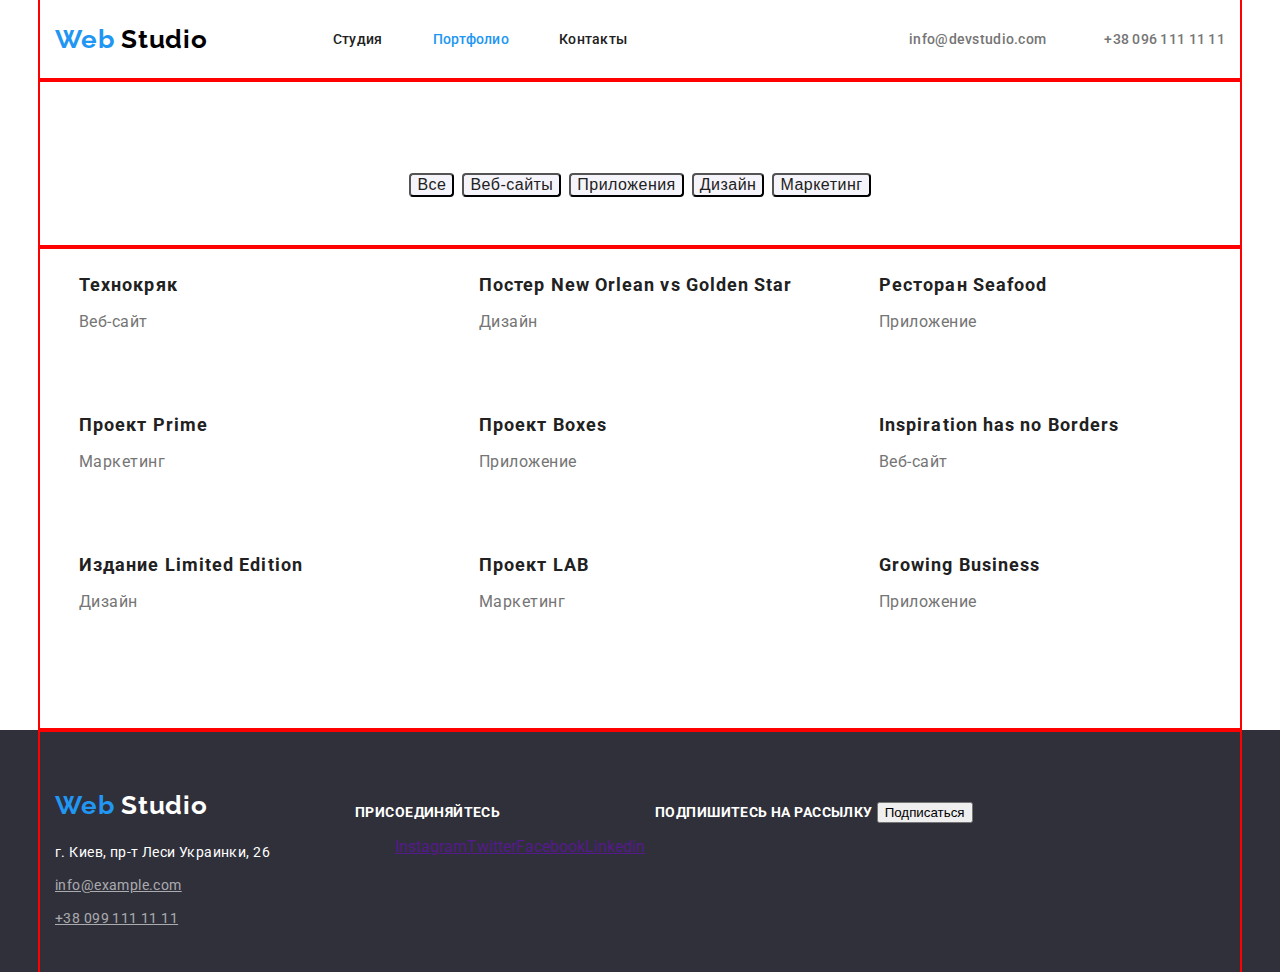
==== portfolio.html @ d251b8b5 "Create portfolio.html" ====
<!DOCTYPE html>
<html lang="ru">
  <head>
    <meta charset="UTF-8" />
    <meta name="viewport" content="width=device-width, initial-scale=1.0" />
    <title>Portfolio</title>
    <link
      href="https://fonts.googleapis.com/css2?family=Raleway:wght@700&family=Roboto:wght@400;500;700;900&display=swap"
      rel="stylesheet"
    />
    <link
      rel="stylesheet"
      href="./modern-normalize_modern-normalize.css-at-master·sindresorhus_modern-normalize.html"
    />
    <link rel="stylesheet" href="./CSS/styles.css" />
  </head>
  <body class="body">
    <!--шапка сайта-->
    <header>
      <div class="container flexbox">
        <nav class="navigation">
          <a href="./index.html" class="logo"
            >Web<span class="logo-color-black"> Studio</span></a
          >

          <ul class="site-nav-list">
            <li class="menu-item">
              <a href="./index.html" class="menu-link">Студия</a>
            </li>
            <li class="menu-item">
              <a href="" class="menu-link current">Портфолио</a>
            </li>
            <li class="menu-item"><a href="" class="menu-link">Контакты</a></li>
          </ul>
        </nav>

        <address class="address-link">
          <img src="./images/envelope(hover).svg" alt="" />
          <a href="mailto:info@devstudio.com" class="contacts-link"
            >info@devstudio.com</a
          >
          <img src="./images/vector.svg" alt="" />
          <a href="tel:+380961111111" class="contacts-link phone"
            >+38 096 111 11 11</a
          >
        </address>
      </div>
    </header>

    <!--Уникальный контент страницы-->
    <main>
      <!--Фильтра-->
      <section class="section">
        <div class="container portfolio">
          <h1 class="heading">Портфолио</h1>
          <h2 class="heading-title">Фильтра</h2>

          <div class="filter">
            <button type="button" class="btn">Все</button>
            <button type="button" class="btn">Веб-сайты</button>
            <button type="button" class="btn">Приложения</button>
            <button type="button" class="btn">Дизайн</button>
            <button type="button" class="btn">Маркетинг</button>
          </div>
        </div>
      </section>

      <!--Проекты-->
      <section>
        <div class="container">
          <ul class="list-companies">
            <li class="projects">
              <a href=""></a>
              <img
                src="./images/img.project/img-tehnokrjak.jpg"
                class="foto"
                width="370"
                alt=""
              />
              <!-- <p class="tehnokrjak">
                Технокряк это современная площадка распространения коронавируса.
                Компании используют эту платформу для цифрового шпионажа и атак
                на защищённые сервера конкурентов.
              </p> -->
              <div class="golden">
                <h3 class="section-title">Технокряк</h3>
                <p class="section-description">Веб-сайт</p>
              </div>
            </li>

            <li class="projects">
              <a href=""></a>
              <img
                src="./images/img.project/img-2.jpg"
                class="foto"
                alt=""
                width="370"
              />
              <!-- <p class="tehnokrjak">
                Технокряк это современная площадка распространения коронавируса.
                Компании используют эту платформу для цифрового шпионажа и атак
                на защищённые сервера конкурентов.
              </p> -->
              <div class="golden">
                <h3 class="section-title">Постер New Orlean vs Golden Star</h3>
                <p class="section-description">Дизайн</p>
              </div>
            </li>

            <li class="projects">
              <a href=""></a>
              <img
                src="./images/img.project/img-3.jpg"
                class="foto"
                alt=""
                width="370"
              />
              <!-- <p class="tehnokrjak">
                Технокряк это современная площадка распространения коронавируса.
                Компании используют эту платформу для цифрового шпионажа и атак
                на защищённые сервера конкурентов.
              </p> -->
              <div class="golden">
                <h3 class="section-title">Ресторан Seafood</h3>
                <p class="section-description">Приложение</p>
              </div>
            </li>

            <li class="projects">
              <a href=""></a>
              <img
                src="./images/img.project/img-4.jpg"
                class="foto"
                alt=""
                width="370"
              />
              <!-- <p class="tehnokrjak">
                Технокряк это современная площадка распространения коронавируса.
                Компании используют эту платформу для цифрового шпионажа и атак
                на защищённые сервера конкурентов.
              </p> -->
              <div class="golden">
                <h3 class="section-title">Проект Prime</h3>
                <p class="section-description">Маркетинг</p>
              </div>
            </li>

            <li class="projects">
              <a href=""></a>
              <img
                src="./images/img.project/img-5.jpg"
                class="foto"
                alt=""
                width="370"
              />
              <!-- <p class="tehnokrjak">
                Технокряк это современная площадка распространения коронавируса.
                Компании используют эту платформу для цифрового шпионажа и атак
                на защищённые сервера конкурентов.
              </p> -->
              <div class="golden">
                <h3 class="section-title">Проект Boxes</h3>
                <p class="section-description">Приложение</p>
              </div>
            </li>

            <li class="projects">
              <a href=""></a>
              <img
                src="./images/img.project/img-6.jpg"
                class="foto"
                alt=""
                width="370"
              />
              <!-- <p class="tehnokrjak">
                Технокряк это современная площадка распространения коронавируса.
                Компании используют эту платформу для цифрового шпионажа и атак
                на защищённые сервера конкурентов.
              </p> -->
              <div class="golden">
                <h3 class="section-title">Inspiration has no Borders</h3>
                <p class="section-description">Веб-сайт</p>
              </div>
            </li>

            <li class="projects">
              <a href=""></a>
              <img
                src="./images/img.project/img-7.jpg"
                class="foto"
                alt=""
                width="370"
              />
              <!-- <p class="tehnokrjak">
                Технокряк это современная площадка распространения коронавируса.
                Компании используют эту платформу для цифрового шпионажа и атак
                на защищённые сервера конкурентов.
              </p> -->
              <div class="golden">
                <h3 class="section-title">Издание Limited Edition</h3>
                <p class="section-description">Дизайн</p>
              </div>
            </li>

            <li class="projects">
              <a href=""></a>
              <img
                src="./images/img.project/img-8.jpg"
                class="foto"
                alt=""
                width="370"
              />
              <!-- <p class="tehnokrjak">
                Технокряк это современная площадка распространения коронавируса.
                Компании используют эту платформу для цифрового шпионажа и атак
                на защищённые сервера конкурентов.
              </p> -->
              <div class="golden">
                <h3 class="section-title">Проект LAB</h3>
                <p class="section-description">Маркетинг</p>
              </div>
            </li>

            <li class="projects">
              <a href=""></a>
              <img
                src="./images/img.project/img-9.jpg"
                class="foto"
                alt=""
                width="370"
              />
              <!-- <p class="tehnokrjak">
                Технокряк это современная площадка распространения коронавируса.
                Компании используют эту платформу для цифрового шпионажа и атак
                на защищённые сервера конкурентов.
              </p> -->
              <div class="golden">
                <h3 class="section-title">Growing Business</h3>
                <p class="section-description">Приложение</p>
              </div>
            </li>
          </ul>
        </div>
      </section>
    </main>

    <!--Подвал страницы-->
    <footer class="footer">
      <div class="container">
        <div class="address-block">
          <a href="./index.html" class="logo-footer"
            >Web<span class="logo-color-white"> Studio</span></a
          >

          <address>
            <p class="text-address">г. Киев, пр-т Леси Украинки, 26</p>
            <a href="mailto:info@example.com" class="contacts-link-footer mail"
              >info@example.com</a
            >
            <a href="tel:+380991111111" class="contacts-link-footer"
              >+38 099 111 11 11</a
            >
          </address>
        </div>

        <div class="join-item">
          <b class="join">присоединяйтесь</b>
          <ul class="list">
            <li><a href="" aria-label="Ссылка на Instagram">Instagram</a></li>
            <li><a href="" aria-label="Ссылка на Twitter">Twitter</a></li>
            <li><a href="" aria-label="Ссылка на Facebook">Facebook</a></li>
            <li><a href="" aria-label="Ссылка на Linkedin">Linkedin</a></li>
          </ul>
        </div>

        <div class="subscribe-item">
          <b class="join">Подпишитесь на рассылку</b>
          <a href="mailto:"></a>
          <button>Подписаться</button>
        </div>
      </div>
    </footer>
  </body>
</html>
---- CSS/styles.css ----
:root {
  --primary-text-color: #212121;
  --title-text-color: #757575;
  --accent-color: #2196f3;
  --primary-white-color: #ffffff;
}

/* font-family: "Raleway", sans-serif;
font-family: "Roboto", sans-serif; */

.body {
  margin: 0px;
  font-family: Roboto;
  background-color: var(--primary-white-color);
  color: var(--primary-text-color);
}

.container {
  width: 1200px;
  padding-left: 15px;
  padding-right: 15px;
  margin-left: auto;
  margin-right: auto;
  box-sizing: border-box;

  outline: 2px solid red;
}

/* .container main-nav {
  display: flex;
} */

/* .box {
  outline: 2px solid tomato;
} */

.logo {
  padding-top: 24px;
  padding-bottom: 25px;
  /* background-color: salmon; */
  margin-right: 85px;

  font-family: Raleway;
  font-weight: bold;
  font-size: 26px;
  line-height: 1.19;
  letter-spacing: 0.03em;
  color: var(--accent-color);
  text-decoration: none;
}

.logo-color-black {
  color: #000000;
}

.logo-color-white {
  color: var(--primary-white-color);
}

/* списки */
.site-nav-list,
.list-title,
.feature-list,
.social-list,
.list,
.list-customers,
.list-companies {
  list-style: none;
}
/* Навигация */
.site-nav-list {
  display: flex;
  margin-top: 0px;
  margin-bottom: 0px;
}

.site-nav-list .menu-item:last-child {
  margin-right: 0;
}

/* .site-nav-list li {
  background-color: red;
} */

.site-nav-list .menu-item + .menu-item {
  margin-left: 50px;
}

.menu-link {
  display: block;
  padding-top: 32px;
  padding-bottom: 32px;

  font-weight: 500;
  font-size: 14px;
  line-height: 1.14;
  letter-spacing: 0.02em;
  color: var(--primary-text-color);
  text-decoration: none;
}

.current {
  color: var(--accent-color);
}

.menu-link:hover,
.menu-link:focus,
.contacts-link:hover,
.contacts-link:focus {
  color: var(--accent-color);
}

.navigation {
  display: flex;
  align-items: center;
  margin-right: auto;
}

.contacts-link {
  display: inline-block;
  padding-top: 32px;
  padding-bottom: 32px;
  margin-right: 50px;

  font-style: normal;
  font-weight: 500;
  font-size: 14px;
  line-height: 1.14;
  letter-spacing: 0.02em;
  text-decoration: none;
  color: var(--title-text-color);
}

.phone {
  margin-right: 0px;
}

.contacts-link-footer {
  display: block;

  font-style: normal;
  font-size: 14px;
  line-height: 1.71;

  letter-spacing: 0.03em;
  color: rgba(255, 255, 255, 0.6);
}

.mail {
  margin-bottom: 9px;
}

.flexbox {
  display: flex;
  justify-content: flex-end;
}

.btn {
  font-weight: 500;
  font-size: 16px;
  line-height: 1, 63;
  text-align: center;
  letter-spacing: 0.03em;
  color: var(--primary-text-color);
  background: #f5f4fa;
  border-radius: 4px;
}

.btn:hover,
.btn:focus {
  color: var(--primary-white-color);
  background: var(--accent-color);
  border-radius: 4px;
}

.btn:not(:last-child) {
  margin-right: 8px;
}

.list-companies {
  display: flex;
  flex-wrap: wrap;
  padding-left: 0;
  padding-bottom: 93px;
  margin-top: 0;
  margin-bottom: 0;
}

.title-caption {
  padding-top: 94px;
  padding-bottom: 94px;
}

.list-title {
  display: flex;

  margin-top: 0px;
  margin-bottom: 0px;
  padding-top: 0px;
  padding-bottom: 0px;
  padding-left: 0px;
}

.list-caption:not(:last-child) {
  margin-right: 30px;
}

.text-title-link {
  padding-top: 0px;
  padding-bottom: 0px;
  margin-top: 0px;
  margin-bottom: 50px;

  font-weight: bold;
  font-size: 36px;
  line-height: 1.17;
  text-align: center;
  letter-spacing: 0.03em;

  color: var(--primary-text-color);
}

.people {
  background: #f5f4fa;
  /* padding-top: 94px;
  padding-bottom: 94px; */
}

.human {
  padding-top: 94px;
  padding-bottom: 94px;
}

.feature-list {
  display: flex;

  padding-bottom: 94px;
  padding-left: 0px;
  padding-right: 0px;
  margin-top: 0px;
  margin-bottom: 0px;
}

.applications-item:not(:last-child) {
  margin-right: 30px;
}

.tehnokrjak {
  font-size: 18px;
  line-height: 1.56;
  letter-spacing: 0.03em;
  color: var(--primary-white-color);
  background: rgba(33, 150, 243, 0.9);
}

.hero {
  text-align: center;
  background: rgba(47, 48, 58, 0.8);
  padding-top: 200px;
  padding-bottom: 200px;
}

.page-title {
  margin: 0px;
  margin-bottom: 30px;

  font-weight: 900;
  font-size: 44px;
  line-height: 1.36;
  /* text-align: center; */
  letter-spacing: 0.06em;
  text-transform: uppercase;
  color: var(--primary-white-color);
}

.button-item {
  margin-right: auto;
  margin-left: auto;

  font-weight: bold;
  font-size: 16px;
  line-height: 1.87;
  display: flex;
  align-items: center;
  /* text-align: center; */
  letter-spacing: 0.06em;
  color: var(--primary-white-color);
  background: var(--accent-color);
}

.section-title {
  margin-top: 0px;
  margin-bottom: 4px;

  font-weight: bold;
  font-size: 18px;
  line-height: 2;
  letter-spacing: 0.06em;
  color: var(--primary-text-color);
}

.section-description {
  margin-top: 0;
  margin-bottom: 0;

  font-size: 16px;
  line-height: 1.875;
  letter-spacing: 0.03em;
  color: var(--title-text-color);
}

.caption {
  margin-top: 30px;
  margin-bottom: 10px;

  font-weight: bold;
  font-size: 14px;
  line-height: 1.14;
  letter-spacing: 0.03em;
  text-transform: uppercase;
  color: var(--primary-text-color);
}

.text-desc {
  margin-top: 0px;
  margin-bottom: 0px;

  font-size: 14px;
  line-height: 1.71;
  letter-spacing: 0.03em;
  color: var(--title-text-color);
}

.applications {
  margin-top: 0px;
  margin-bottom: 0px;
  padding: 27px 82px;

  font-weight: bold;
  font-size: 14px;
  line-height: 1.14;
  text-align: center;
  letter-spacing: 0.03em;
  text-transform: uppercase;
  color: var(--primary-white-color);
  background: rgba(47, 48, 58, 0.8);
}

.text-title {
  margin-top: 0px;
  display: none;

  font-weight: bold;
  font-size: 36px;
  line-height: 1.17;
  text-align: center;
  letter-spacing: 0.03em;
  color: var(--primary-text-color);
}

.name-title {
  font-weight: 500;
  font-size: 16px;
  line-height: 1.19;
  text-align: center;
  letter-spacing: 0.03em;
  color: var(--primary-text-color);
}

.profession-list {
  padding-top: 30px;
  padding-bottom: 24px;

  background-color: var(--primary-white-color);
}

.foto {
  display: block;
}

.profession {
  margin-top: 10px;

  font-size: 16px;
  line-height: 1.19;
  text-align: center;
  letter-spacing: 0.03em;
  color: var(--title-text-color);
}

.footer {
  background: #2f303a;
}

.text-address {
  margin-top: 20px;
  margin-bottom: 9px;

  font-style: normal;
  font-size: 14px;
  line-height: 1.71;
  letter-spacing: 0.03em;
  color: var(--primary-white-color);
}

.join {
  font-weight: bold;
  font-size: 14px;
  line-height: 1.14;
  letter-spacing: 0.03em;
  text-transform: uppercase;
  color: var(--primary-white-color);
}

.list {
  display: flex;
}

.social-link:not(:last-child) {
  margin-right: 10px;
}

.social-list {
  display: flex;
  margin-top: 0px;
  margin-bottom: 0px;
  padding-left: 0px;
}

.profession-item {
  /* border: 2px solid red; */
  width: 270px;
}

.profession-item:not(:last-child) {
  margin-right: 30px;
}

.clients {
  padding-top: 94px;
  padding-bottom: 94px;
}

.list-customers {
  display: flex;
  margin-top: 0;
  margin-bottom: 0;
  padding-left: 0;
}

.customer {
  width: 170px;
  height: 90px;
}

.customer:not(:last-child) {
  margin-right: 30px;
}

/* Portfolio */

.portfolio {
  padding-top: 93px;
  padding-bottom: 50px;
}

.filter {
  display: flex;
  justify-content: center;
}

.heading,
.heading-title {
  display: none;
}

.projects:not(:nth-child(3n)) {
  margin-right: 30px;
}

.projects:not(:nth-last-child(-n + 3)) {
  margin-bottom: 30px;
}

.golden {
  padding-left: 24px;
  padding-right: 24px;
  padding-top: 20px;
  padding-bottom: 20px;
}

.footer > .container {
  display: flex;
}

.logo-footer {
  font-family: Raleway;
  font-style: normal;
  font-weight: bold;
  font-size: 26px;
  line-height: 1.19;
  letter-spacing: 0.03em;
  text-decoration: none;
  color: #2196f3;
}

.address-block {
  width: 270px;
  padding-top: 60px;
}

.join-item {
  width: 270px;
  padding-top: 72px;
  padding-bottom: 100px;
  margin-right: 30px;
}

.subscribe-item {
  width: 570px;
  padding-top: 72px;
  padding-bottom: 94px;
}

.address-block {
  margin-right: 30px;
}
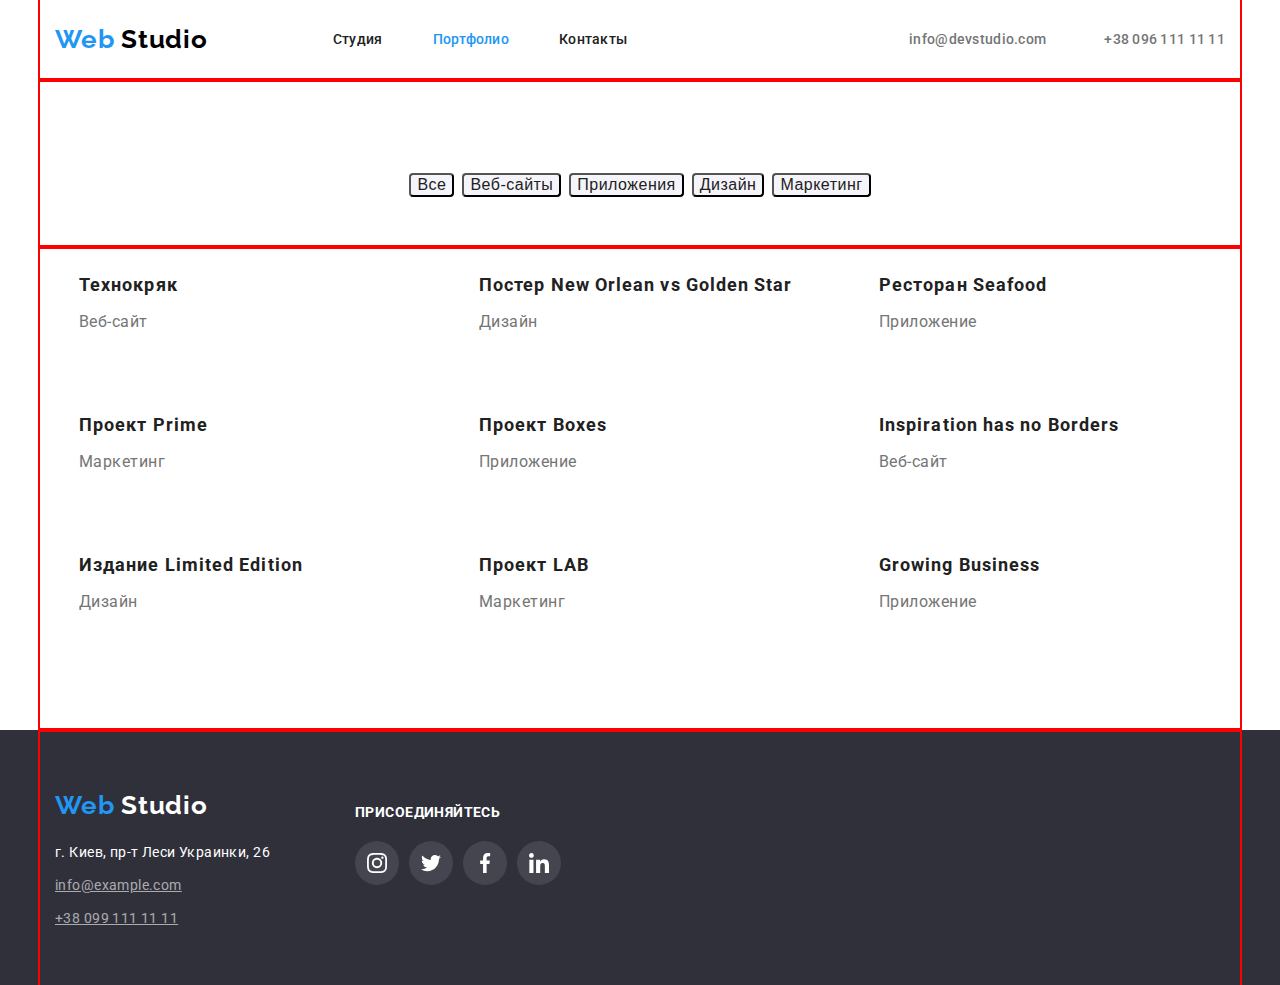
==== commit 2c86c41f: "Update portfolio.html" ====
--- a/portfolio.html
+++ b/portfolio.html
@@ -265,19 +265,64 @@
 
         <div class="join-item">
           <b class="join">присоединяйтесь</b>
-          <ul class="list">
-            <li><a href="" aria-label="Ссылка на Instagram">Instagram</a></li>
-            <li><a href="" aria-label="Ссылка на Twitter">Twitter</a></li>
-            <li><a href="" aria-label="Ссылка на Facebook">Facebook</a></li>
-            <li><a href="" aria-label="Ссылка на Linkedin">Linkedin</a></li>
+          <ul class="list-footer">
+            <li class="social-link">
+              <a
+                href="https://www.instagram.com/"
+                class="social-icons-link"
+                target="_blank"
+                rel="noopener noreferrer"
+                aria-label="Ссылка на Instagram"
+              >
+                <svg class="social-icon">
+                  <use href="./images/sprite.svg#icon-instagram"></use>
+                </svg>
+              </a>
+            </li>
+            <li class="social-link">
+              <a
+                href="https://twitter.com/"
+                class="social-icons-link"
+                target="_blank"
+                rel="noopener noreferrer"
+                aria-label="Ссылка на Twitter"
+                ><svg class="social-icon">
+                  <use href="./images/sprite.svg#icon-twitter"></use>
+                </svg>
+              </a>
+            </li>
+            <li class="social-link">
+              <a
+                href="https://facebook.com/"
+                class="social-icons-link"
+                target="_blank"
+                rel="noopener noreferrer"
+                aria-label="Ссылка на Facebook"
+                ><svg class="social-icon">
+                  <use href="./images/sprite.svg#icon-facebook"></use>
+                </svg>
+              </a>
+            </li>
+            <li class="social-link">
+              <a
+                href="https://www.linkedin.com/"
+                class="social-icons-link"
+                target="_blank"
+                rel="noopener noreferrer"
+                aria-label="Ссылка на Linkedin"
+                ><svg class="social-icon">
+                  <use href="./images/sprite.svg#icon-linkedin"></use>
+                </svg>
+              </a>
+            </li>
           </ul>
         </div>
 
-        <div class="subscribe-item">
+        <!-- <div class="subscribe-item">
           <b class="join">Подпишитесь на рассылку</b>
           <a href="mailto:"></a>
           <button>Подписаться</button>
-        </div>
+        </div> -->
       </div>
     </footer>
   </body>
--- a/CSS/styles.css
+++ b/CSS/styles.css
@@ -222,8 +222,6 @@
 
 .people {
   background: #f5f4fa;
-  /* padding-top: 94px;
-  padding-bottom: 94px; */
 }
 
 .human {
@@ -255,9 +253,17 @@
 
 .hero {
   text-align: center;
-  background: rgba(47, 48, 58, 0.8);
+  background: #c4c4c4;
   padding-top: 200px;
   padding-bottom: 200px;
+  max-width: 1600px;
+  margin-right: auto;
+  margin-left: auto;
+
+  background-image: url(../images/hero/Img.jpg);
+  background-repeat: no-repeat;
+  background-position: center;
+  background-size: cover;
 }
 
 .page-title {
@@ -489,6 +495,10 @@
   padding-bottom: 20px;
 }
 
+.social-icons-link {
+  fhgjg
+}
+
 .footer > .container {
   display: flex;
 }
@@ -516,6 +526,36 @@
   margin-right: 30px;
 }
 
+.list-footer {
+  display: flex;
+  padding-left: 0;
+  /* justify-content: flex-start; */
+  list-style: none;
+  margin-top: 20px;
+  margin-bottom: 0;
+}
+
+.social-icons-link {
+  display: inline-flex;
+  justify-content: center;
+  align-items: center;
+  width: 44px;
+  height: 44px;
+  background: rgba(255, 255, 255, 0.1);
+  border-radius: 50%;
+}
+
+.social-icons-link:hover,
+.social-icons-link:focus {
+  background: var(--accent-color);
+}
+
+.social-icon {
+  width: 20px;
+  height: 20px;
+  fill: var(--primary-white-color);
+  }
+
 .subscribe-item {
   width: 570px;
   padding-top: 72px;
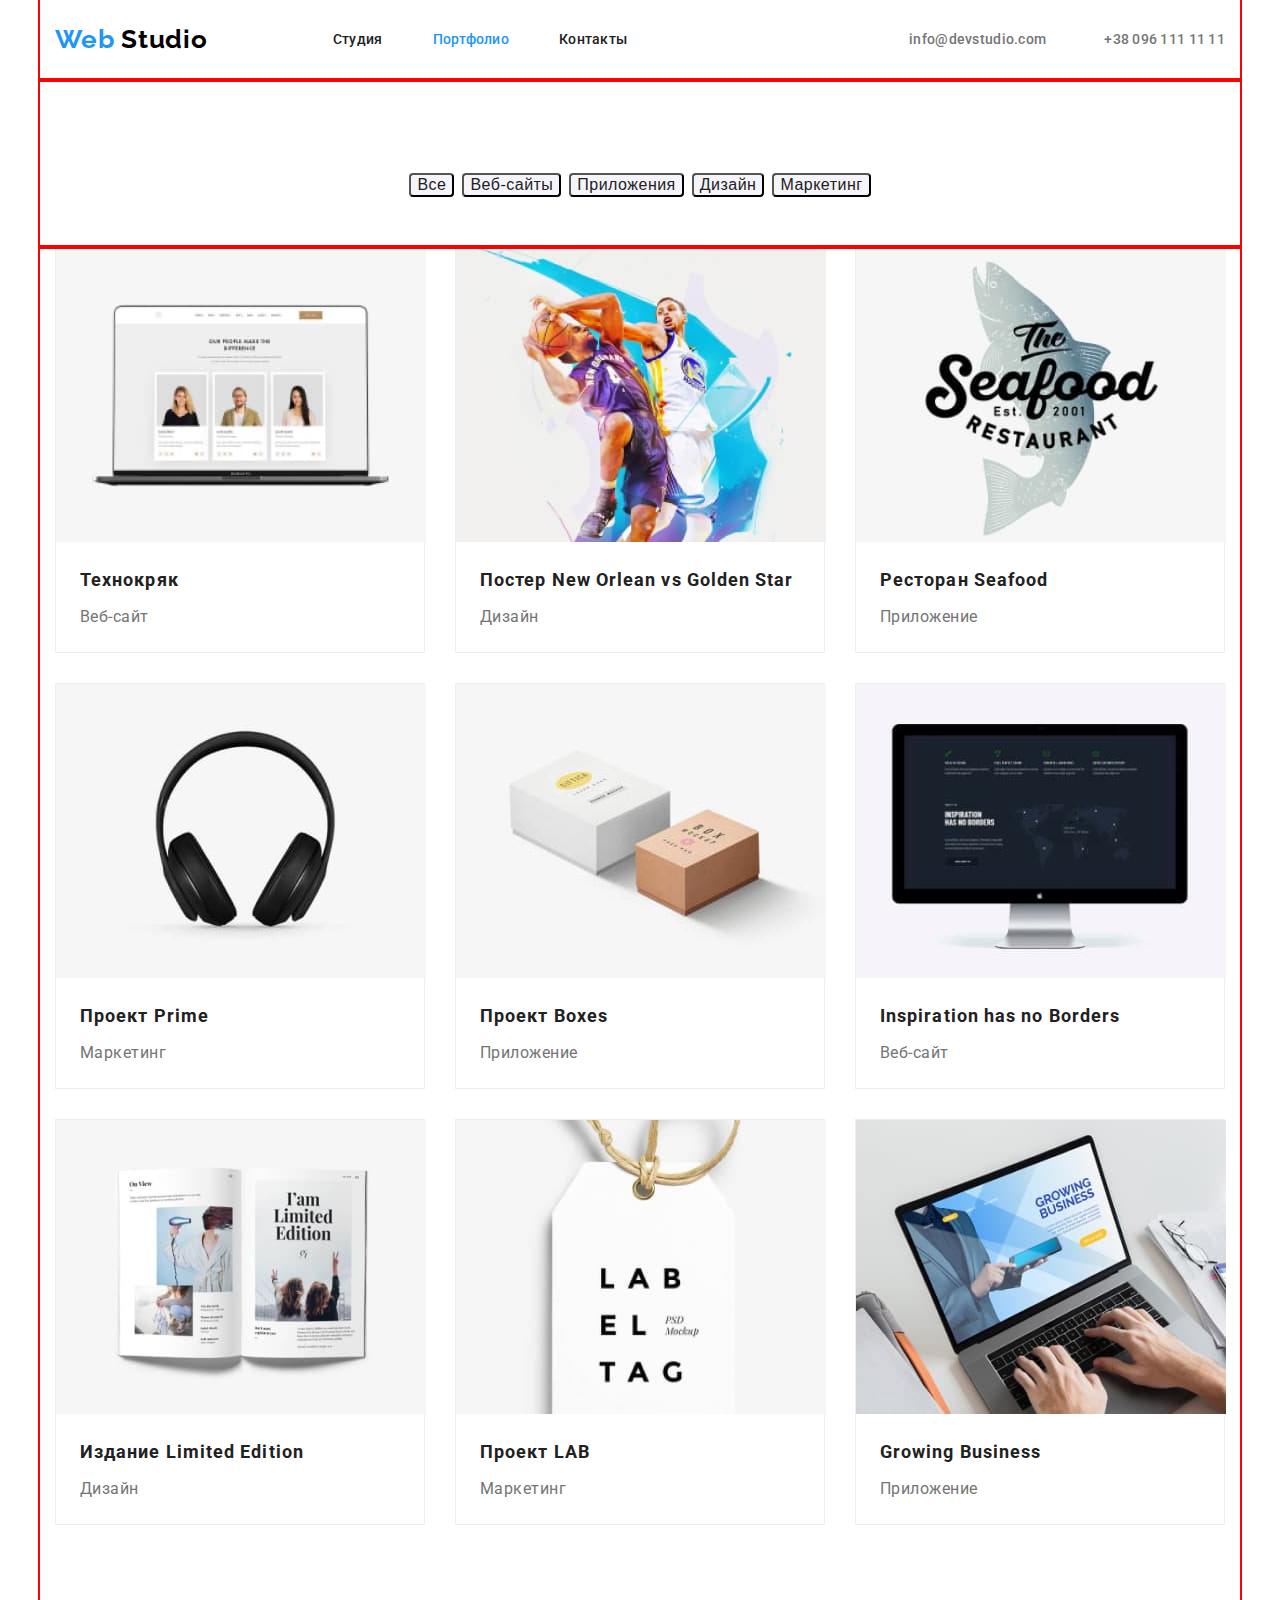
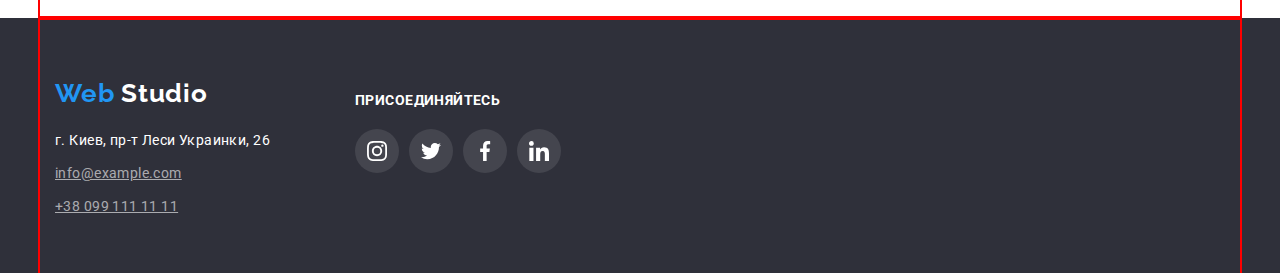
==== commit 5287fb96: "Update portfolio.html" ====
--- a/portfolio.html
+++ b/portfolio.html
@@ -72,7 +72,7 @@
             <li class="projects">
               <a href=""></a>
               <img
-                src="./images/img.project/img-tehnokrjak.jpg"
+                src="./images/images-portfolio/img1.jpg"
                 class="foto"
                 width="370"
                 alt=""
@@ -91,7 +91,7 @@
             <li class="projects">
               <a href=""></a>
               <img
-                src="./images/img.project/img-2.jpg"
+                src="./images/images-portfolio/img2.jpg"
                 class="foto"
                 alt=""
                 width="370"
@@ -110,7 +110,7 @@
             <li class="projects">
               <a href=""></a>
               <img
-                src="./images/img.project/img-3.jpg"
+                src="./images/images-portfolio/img3.jpg"
                 class="foto"
                 alt=""
                 width="370"
@@ -129,7 +129,7 @@
             <li class="projects">
               <a href=""></a>
               <img
-                src="./images/img.project/img-4.jpg"
+                src="./images/images-portfolio/img4.jpg"
                 class="foto"
                 alt=""
                 width="370"
@@ -148,7 +148,7 @@
             <li class="projects">
               <a href=""></a>
               <img
-                src="./images/img.project/img-5.jpg"
+                src="./images/images-portfolio/img5.jpg"
                 class="foto"
                 alt=""
                 width="370"
@@ -167,7 +167,7 @@
             <li class="projects">
               <a href=""></a>
               <img
-                src="./images/img.project/img-6.jpg"
+                src="./images/images-portfolio/img6.jpg"
                 class="foto"
                 alt=""
                 width="370"
@@ -186,7 +186,7 @@
             <li class="projects">
               <a href=""></a>
               <img
-                src="./images/img.project/img-7.jpg"
+                src="./images/images-portfolio/img7.jpg"
                 class="foto"
                 alt=""
                 width="370"
@@ -205,7 +205,7 @@
             <li class="projects">
               <a href=""></a>
               <img
-                src="./images/img.project/img-8.jpg"
+                src="./images/images-portfolio/img8.jpg"
                 class="foto"
                 alt=""
                 width="370"
@@ -224,7 +224,7 @@
             <li class="projects">
               <a href=""></a>
               <img
-                src="./images/img.project/img-9.jpg"
+                src="./images/images-portfolio/img9.jpg"
                 class="foto"
                 alt=""
                 width="370"
--- a/CSS/styles.css
+++ b/CSS/styles.css
@@ -199,10 +199,38 @@
   padding-top: 0px;
   padding-bottom: 0px;
   padding-left: 0px;
+
+  outline: 2px solid red;
+}
+
+.list-caption::before {
+  content: "";
+  display: block;
+  height: 120px;
+  background-repeat: no-repeat;
+  background-position: center;
+  background-color: #f5f4fa;
+  border-radius: 4px;
 }
 
 .list-caption:not(:last-child) {
   margin-right: 30px;
+}
+
+.list-caption:nth-child(1)::before {
+  background-image: url("../images/captions/antenna.svg");
+}
+
+.list-caption:nth-child(2)::before {
+  background-image: url("../images/captions/clock.svg");
+}
+
+.list-caption:nth-child(3)::before {
+  background-image: url("../images/captions/diagram.svg");
+}
+
+.list-caption:nth-child(4)::before {
+  background-image: url("../images/captions/astronaut.svg");
 }
 
 .text-title-link {
@@ -259,8 +287,11 @@
   max-width: 1600px;
   margin-right: auto;
   margin-left: auto;
-
-  background-image: url(../images/hero/Img.jpg);
+  background-image: linear-gradient(
+      rgba(47, 48, 58, 0.4) 0%,
+      rgba(47, 48, 58, 0.4) 100%
+    ),
+    url("../images/hero/Img.jpg");
   background-repeat: no-repeat;
   background-position: center;
   background-size: cover;
@@ -420,6 +451,8 @@
 
 .list {
   display: flex;
+  padding-left: 0;
+  justify-content: center;
 }
 
 .social-link:not(:last-child) {
@@ -436,6 +469,9 @@
 .profession-item {
   /* border: 2px solid red; */
   width: 270px;
+  box-shadow: 0px 1px 3px rgba(0, 0, 0, 0.12), 0px 1px 1px rgba(0, 0, 0, 0.14),
+    0px 2px 1px rgba(0, 0, 0, 0.2);
+  border-radius: 0px 0px 4px 4px;
 }
 
 .profession-item:not(:last-child) {
@@ -457,15 +493,43 @@
 .customer {
   width: 170px;
   height: 90px;
+  border: 1px solid #afb1b8;
+  border-radius: 4px;
+
+  display: inline-flex;
+  justify-content: center;
+  align-items: center;
 }
 
 .customer:not(:last-child) {
   margin-right: 30px;
 }
 
+.customer-clients {
+  fill: #afb1b8;
+}
+
+/* .customer-item {
+  display: inline-flex;
+  justify-content: center;
+  align-items: center;
+} */
+
+/* .customer:hover {
+  fill: var(--accent-color);
+} */
+
+.customer-item:hover {
+  fill: var(--accent-color);
+}
+
+/* .customer-item:hover {
+  fill: currentColor;
+} */
+
 /* Portfolio */
 
-.portfolio {
+.container.portfolio {
   padding-top: 93px;
   padding-bottom: 50px;
 }
@@ -478,6 +542,13 @@
 .heading,
 .heading-title {
   display: none;
+}
+
+.projects {
+  box-sizing: border-box;
+  width: 370px;
+  border: 1px solid #eeeeee;
+  background-color: var(--primary-white-color);
 }
 
 .projects:not(:nth-child(3n)) {
@@ -495,8 +566,30 @@
   padding-bottom: 20px;
 }
 
-.social-icons-link {
-  fhgjg
+.social-item {
+  display: inline-flex;
+  justify-content: center;
+  align-items: center;
+  width: 44px;
+  height: 44px;
+  border-radius: 50%;
+}
+
+.social-item:hover,
+.social-item:focus {
+  background-color: var(--accent-color);
+}
+
+.social-icon-item {
+  width: 20px;
+  height: 20px;
+  padding: 12px;
+  fill: #afb1b8;
+}
+
+.social-icon-item:hover,
+.social-icon-item:focus {
+  fill: var(--primary-white-color);
 }
 
 .footer > .container {
@@ -554,7 +647,7 @@
   width: 20px;
   height: 20px;
   fill: var(--primary-white-color);
-  }
+}
 
 .subscribe-item {
   width: 570px;
@@ -565,3 +658,5 @@
 .address-block {
   margin-right: 30px;
 }
+
+/* cursor: pointer; */
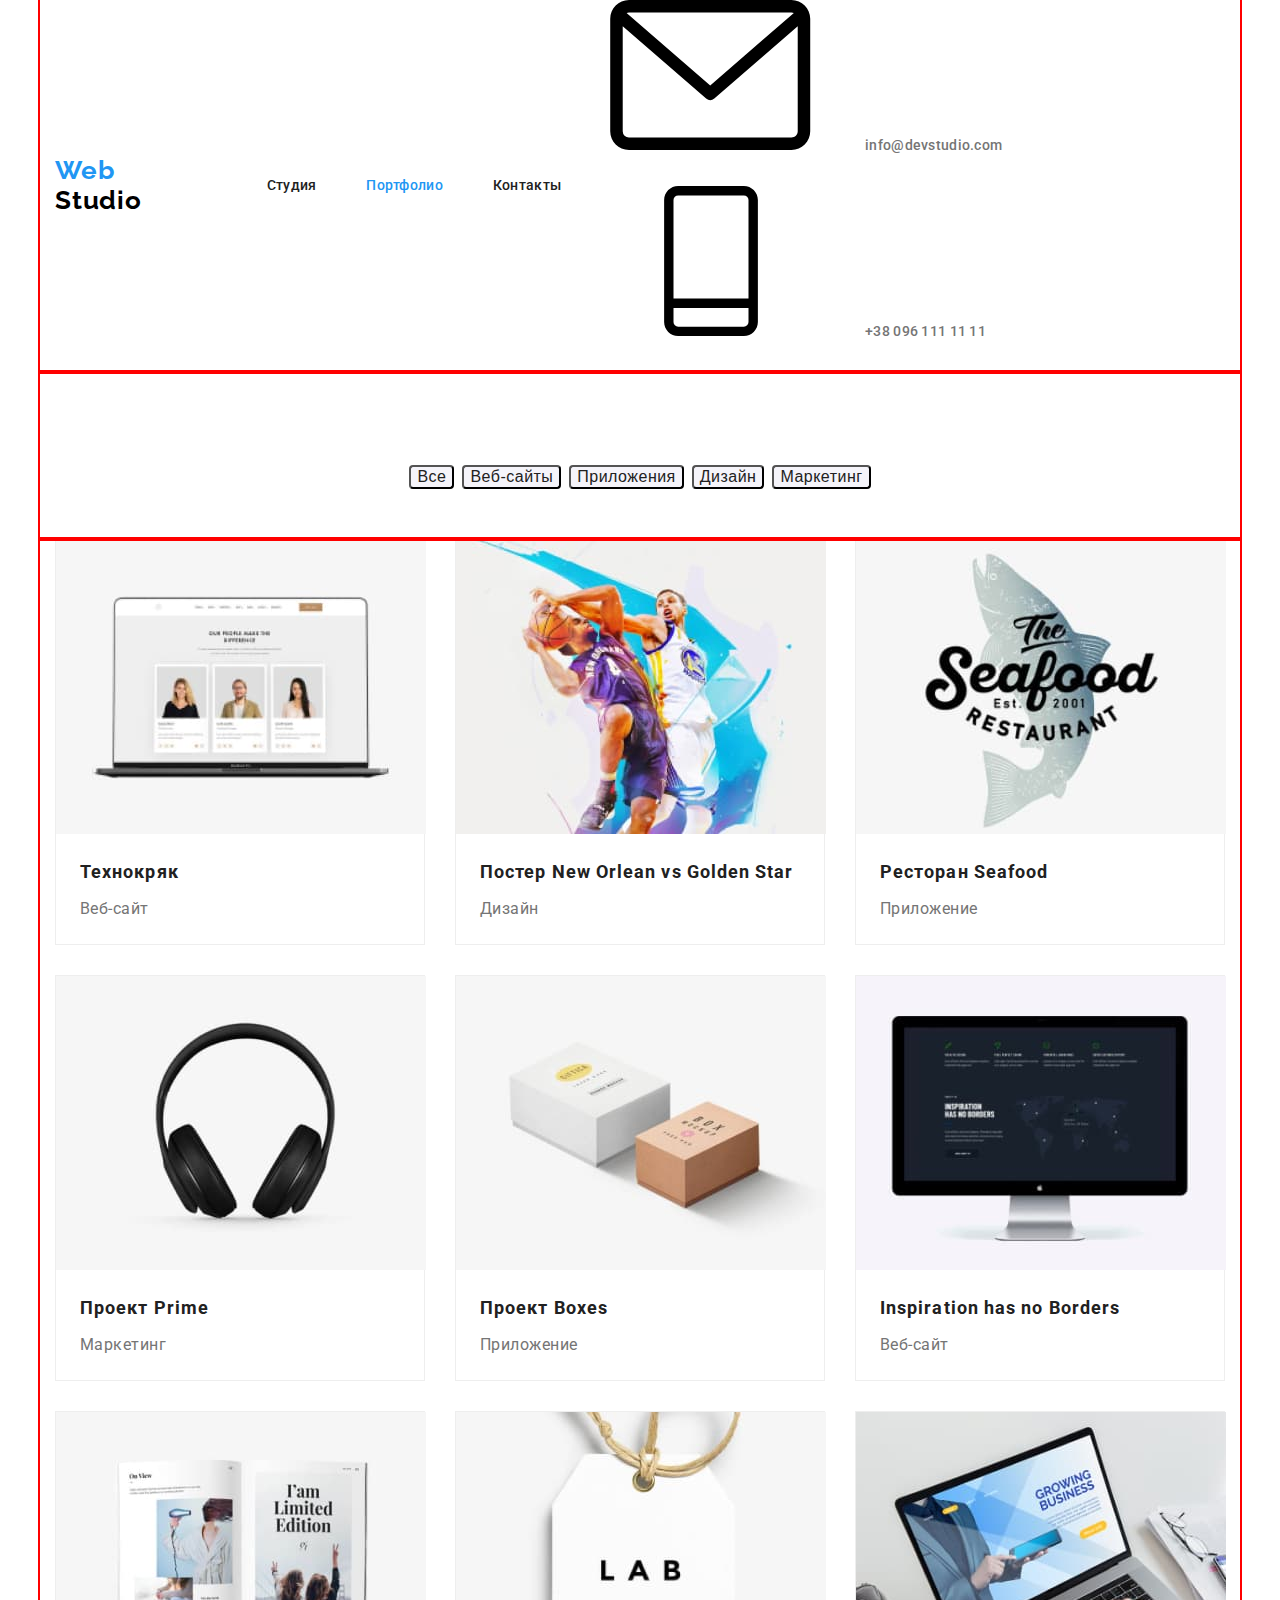
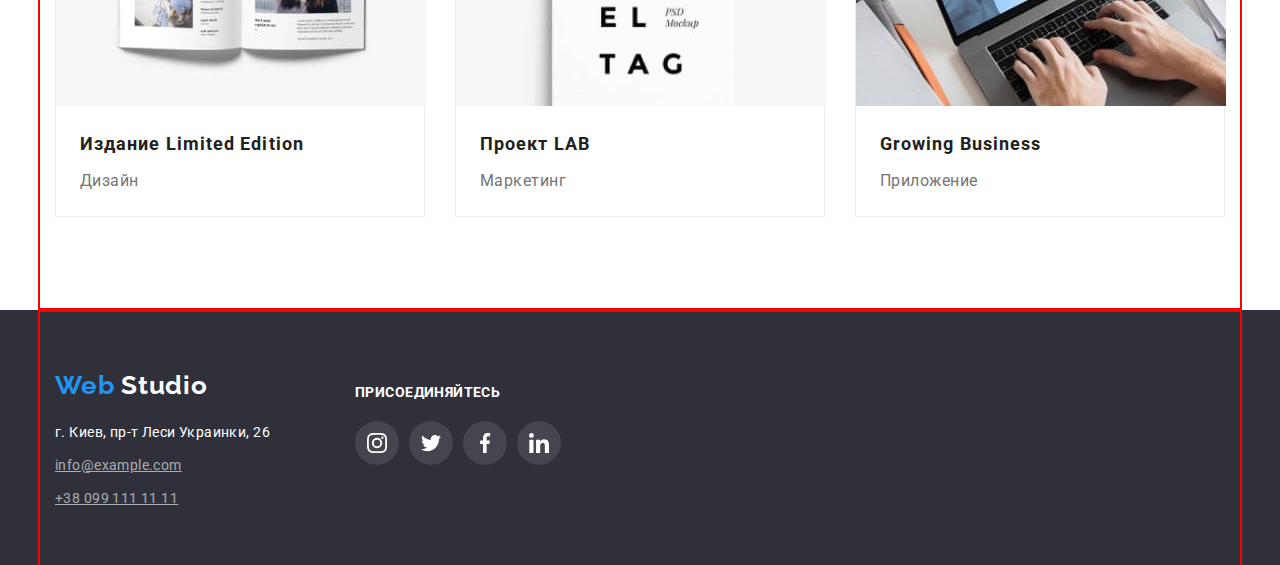
==== commit fd47da03: "Update portfolio.html" ====
--- a/portfolio.html
+++ b/portfolio.html
@@ -34,12 +34,17 @@
           </ul>
         </nav>
 
-        <address class="address-link">
-          <img src="./images/envelope(hover).svg" alt="" />
+        <address class="contacts">
+          <svg class="contacts-icon">
+            <use href="./images/sprite.svg#icon-envelope" class="icon"></use>
+          </svg>
           <a href="mailto:info@devstudio.com" class="contacts-link"
             >info@devstudio.com</a
           >
-          <img src="./images/vector.svg" alt="" />
+
+          <svg class="contacts-icon">
+            <use href="./images/sprite.svg#icon-Vector"></use>
+          </svg>
           <a href="tel:+380961111111" class="contacts-link phone"
             >+38 096 111 11 11</a
           >
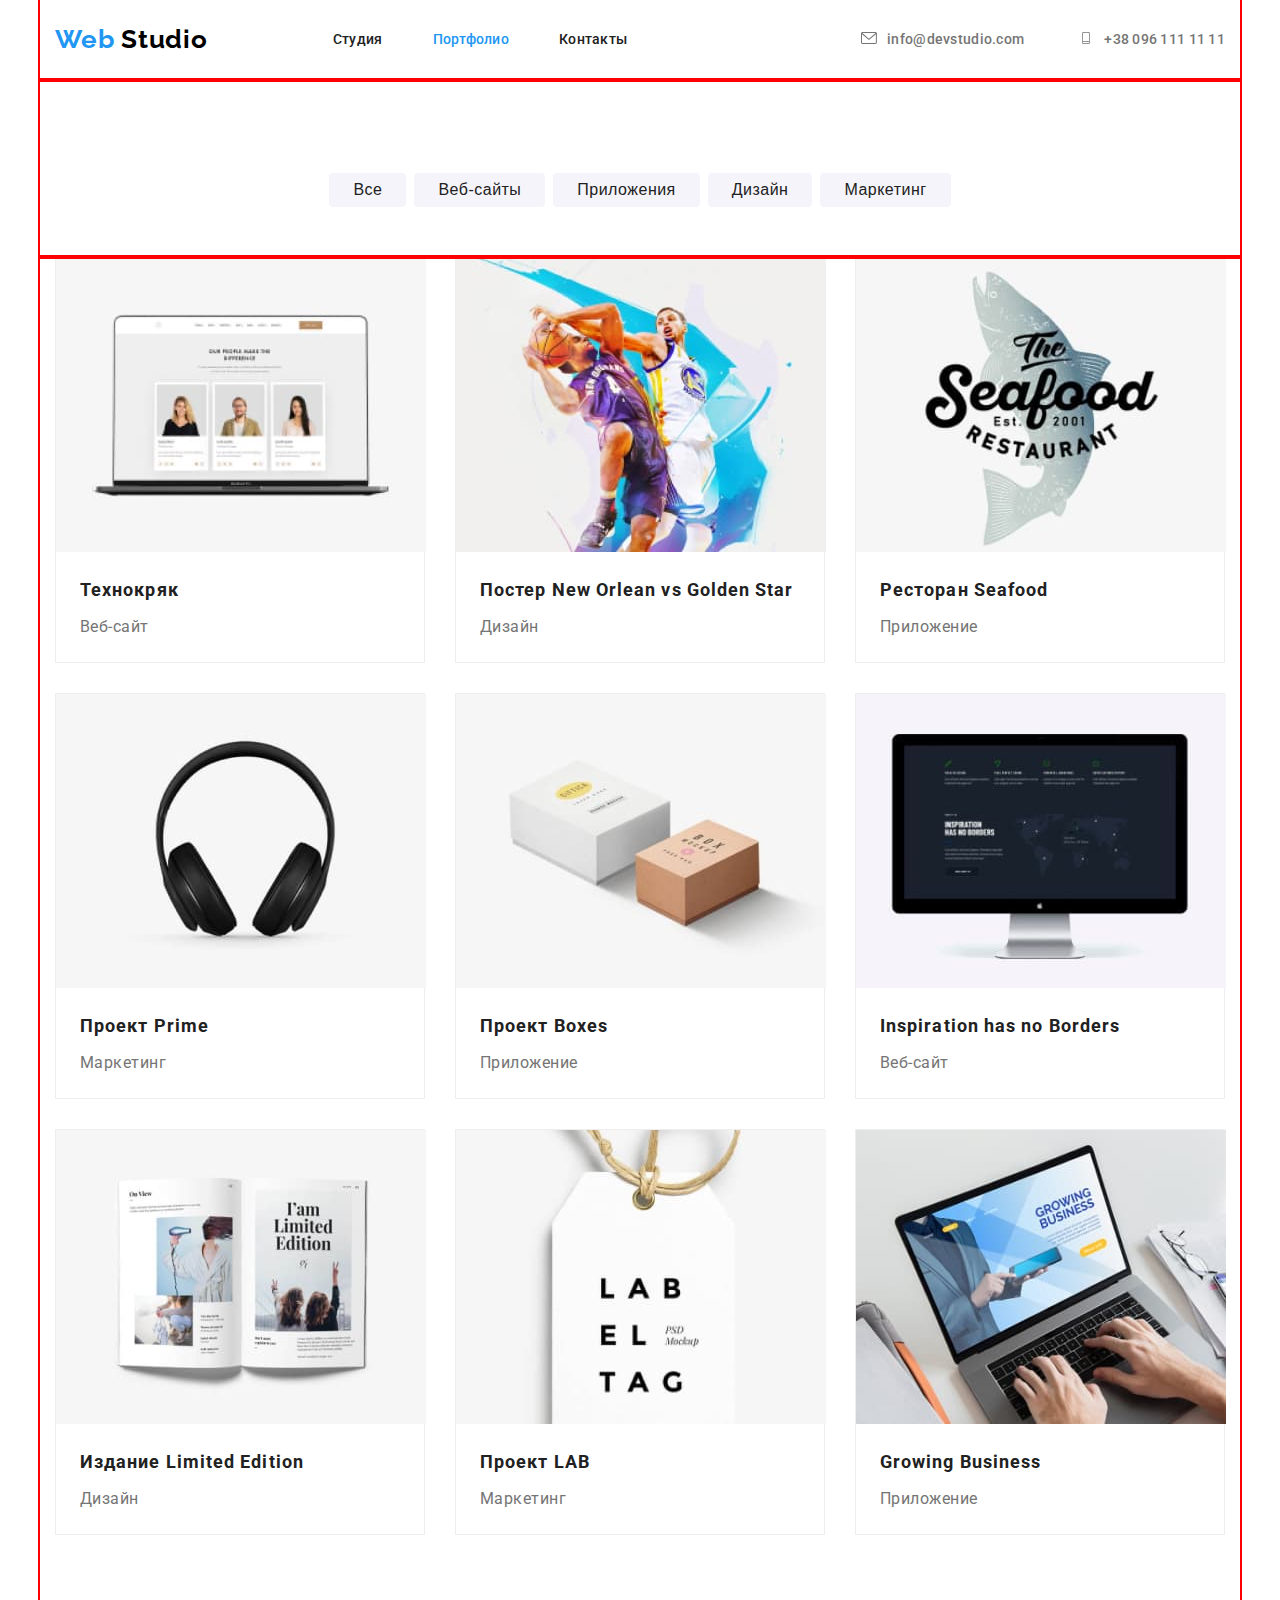
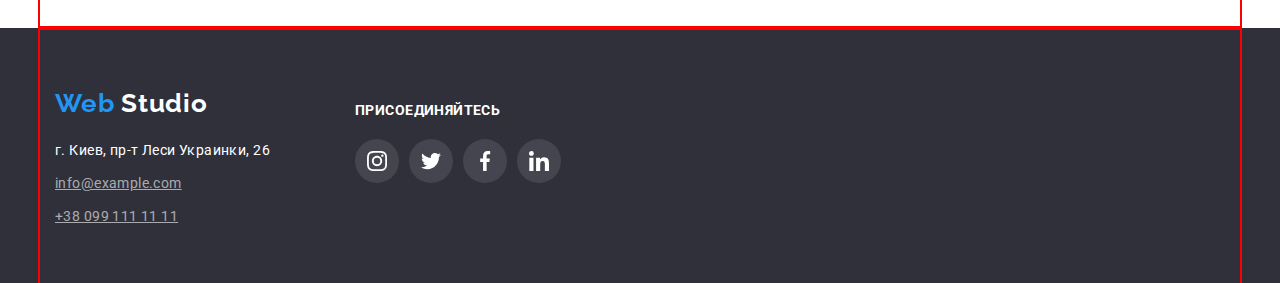
==== commit e8bd9c74: "Update portfolio.html" ====
--- a/portfolio.html
+++ b/portfolio.html
@@ -35,17 +35,18 @@
         </nav>
 
         <address class="contacts">
-          <svg class="contacts-icon">
-            <use href="./images/sprite.svg#icon-envelope" class="icon"></use>
-          </svg>
           <a href="mailto:info@devstudio.com" class="contacts-link"
+            ><svg class="contacts-icon">
+              <use
+                href="./images/sprite.svg#icon-envelope"
+                class="icon"
+              ></use></svg
             >info@devstudio.com</a
           >
 
-          <svg class="contacts-icon">
-            <use href="./images/sprite.svg#icon-Vector"></use>
-          </svg>
           <a href="tel:+380961111111" class="contacts-link phone"
+            ><svg class="contacts-icon">
+              <use href="./images/sprite.svg#icon-Vector"></use></svg
             >+38 096 111 11 11</a
           >
         </address>
--- a/CSS/styles.css
+++ b/CSS/styles.css
@@ -25,14 +25,6 @@
 
   outline: 2px solid red;
 }
-
-/* .container main-nav {
-  display: flex;
-} */
-
-/* .box {
-  outline: 2px solid tomato;
-} */
 
 .logo {
   padding-top: 24px;
@@ -103,6 +95,10 @@
   color: var(--accent-color);
 }
 
+.contacts:hover {
+  color: var(--accent-color);
+}
+
 .menu-link:hover,
 .menu-link:focus,
 .contacts-link:hover,
@@ -110,6 +106,10 @@
   color: var(--accent-color);
 }
 
+.contacts-icon {
+  fill: currentColor;
+}
+
 .navigation {
   display: flex;
   align-items: center;
@@ -131,6 +131,12 @@
   color: var(--title-text-color);
 }
 
+.contacts-icon {
+  width: 16px;
+  height: 12px;
+  margin-right: 10px;
+}
+
 .phone {
   margin-right: 0px;
 }
@@ -158,12 +164,14 @@
 .btn {
   font-weight: 500;
   font-size: 16px;
+  padding: 6px 22px;
   line-height: 1, 63;
   text-align: center;
   letter-spacing: 0.03em;
   color: var(--primary-text-color);
   background: #f5f4fa;
   border-radius: 4px;
+  border-color: transparent;
 }
 
 .btn:hover,
@@ -171,6 +179,7 @@
   color: var(--primary-white-color);
   background: var(--accent-color);
   border-radius: 4px;
+  border-color: transparent;
 }
 
 .btn:not(:last-child) {
@@ -493,6 +502,19 @@
 .customer {
   width: 170px;
   height: 90px;
+}
+
+.customer:not(:last-child) {
+  margin-right: 30px;
+}
+
+.customer-clients {
+  fill: #afb1b8;
+}
+
+.customer-item {
+  width: 170px;
+  height: 90px;
   border: 1px solid #afb1b8;
   border-radius: 4px;
 
@@ -501,32 +523,19 @@
   align-items: center;
 }
 
-.customer:not(:last-child) {
-  margin-right: 30px;
-}
-
-.customer-clients {
-  fill: #afb1b8;
-}
-
-/* .customer-item {
-  display: inline-flex;
-  justify-content: center;
-  align-items: center;
-} */
-
-/* .customer:hover {
+/* .customer-clients:hover,
+.customer-clients:focus {
   fill: var(--accent-color);
 } */
 
-.customer-item:hover {
+.customer-item:hover,
+.customer-item:focus {
+  border: 1px solid var(--accent-color);
+}
+
+.customer-item:hover .customer-clients {
   fill: var(--accent-color);
 }
-
-/* .customer-item:hover {
-  fill: currentColor;
-} */
-
 /* Portfolio */
 
 .container.portfolio {
@@ -551,6 +560,11 @@
   background-color: var(--primary-white-color);
 }
 
+.projects:hover {
+  box-shadow: 0px 1px 1px rgba(0, 0, 0, 0.12), 0px 4px 4px rgba(0, 0, 0, 0.06),
+    1px 4px 6px rgba(0, 0, 0, 0.16);
+}
+
 .projects:not(:nth-child(3n)) {
   margin-right: 30px;
 }
@@ -564,6 +578,8 @@
   padding-right: 24px;
   padding-top: 20px;
   padding-bottom: 20px;
+
+  background: var(--primary-white-color);
 }
 
 .social-item {
